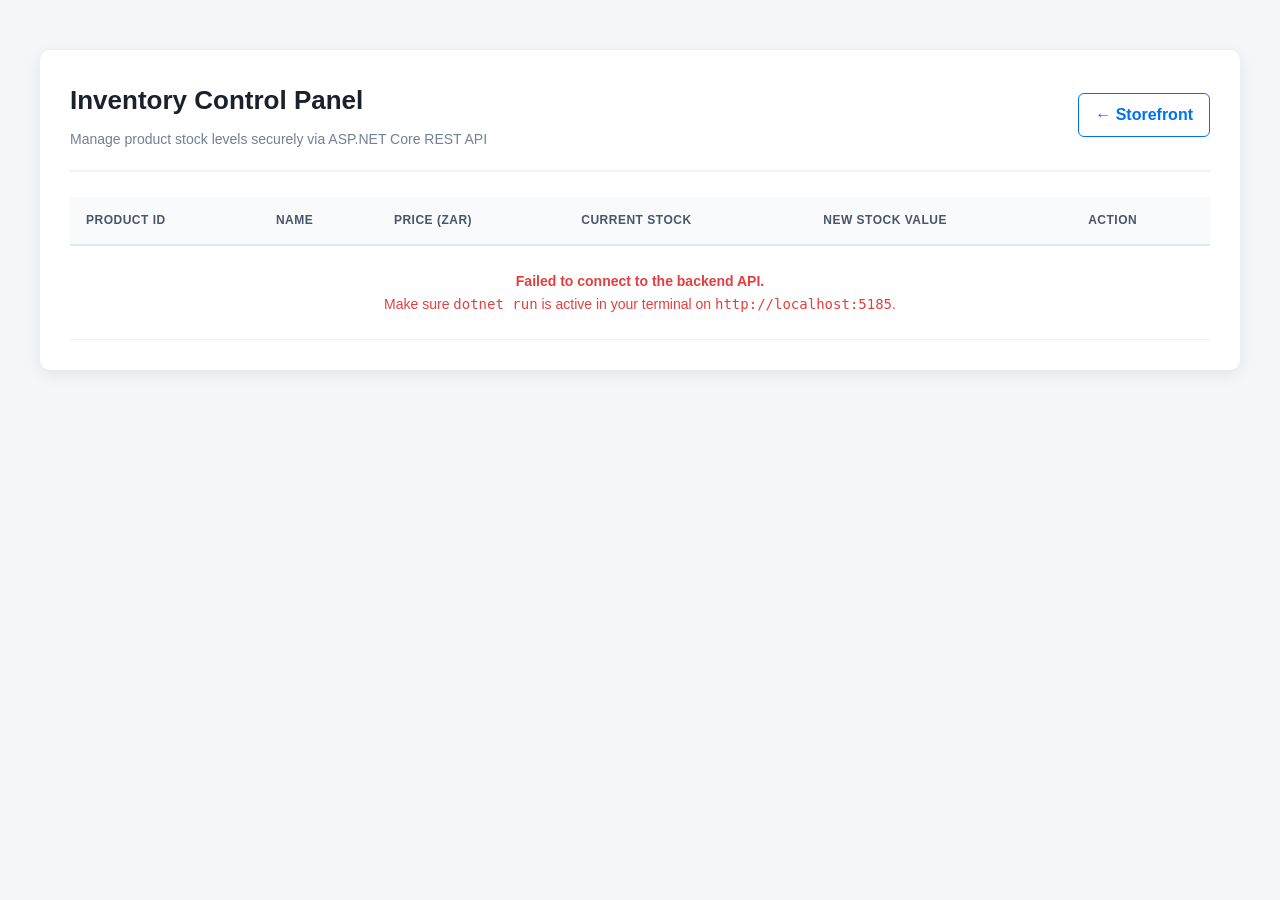
==== admin.html @ 6c1372fd "feat: add admin inventory control dashboard and PATCH stock endpoint" ====
<!DOCTYPE html>
<html lang="en">
<head>
    <meta charset="UTF-8">
    <meta name="viewport" content="width=device-width, initial-scale=1.0">
    <title>Binary Tech Hub — Admin Inventory</title>
    <link rel="stylesheet" href="styles.css">
    <style>
        body {
            background-color: #f4f6f9;
            color: #333;
            font-family: -apple-system, BlinkMacSystemFont, "Segoe UI", Roboto, Helvetica, Arial, sans-serif;
            margin: 0;
            padding: 20px;
        }

        .admin-container {
            max-width: 1200px;
            margin: 30px auto;
            background: #ffffff;
            border-radius: 10px;
            box-shadow: 0 4px 16px rgba(0, 0, 0, 0.08);
            padding: 30px;
        }

        .admin-header {
            display: flex;
            justify-content: space-between;
            align-items: center;
            border-bottom: 2px solid #edf2f7;
            padding-bottom: 20px;
            margin-bottom: 25px;
        }

        .admin-header h1 {
            margin: 0 0 6px 0;
            font-size: 26px;
            color: #1a202c;
        }

        .admin-header p {
            margin: 0;
            color: #718096;
            font-size: 14px;
        }

        .back-link {
            text-decoration: none;
            color: #0070f3;
            font-weight: 600;
            padding: 8px 16px;
            border: 1px solid #0070f3;
            border-radius: 6px;
            transition: all 0.2s ease;
        }

        .back-link:hover {
            background: #0070f3;
            color: #ffffff;
        }

        .admin-table-wrapper {
            overflow-x: auto;
        }

        .admin-table {
            width: 100%;
            border-collapse: collapse;
            text-align: left;
            font-size: 14px;
        }

        .admin-table th {
            background-color: #f8fafc;
            color: #4a5568;
            font-weight: 600;
            padding: 14px 16px;
            border-bottom: 2px solid #e2e8f0;
            text-transform: uppercase;
            font-size: 12px;
            letter-spacing: 0.5px;
        }

        .admin-table td {
            padding: 14px 16px;
            border-bottom: 1px solid #edf2f7;
            vertical-align: middle;
        }

        .admin-table tr:hover {
            background-color: #fcfdfe;
        }

        .product-code {
            font-family: Consolas, monospace;
            background: #edf2f7;
            padding: 3px 6px;
            border-radius: 4px;
            color: #2d3748;
            font-size: 13px;
        }

        .stock-badge {
            display: inline-block;
            padding: 4px 10px;
            border-radius: 20px;
            font-weight: 600;
            font-size: 13px;
            background: #e6fffa;
            color: #234e52;
        }

        .stock-badge.low {
            background: #fff5f5;
            color: #9b2c2c;
        }

        .stock-input {
            width: 85px;
            padding: 8px 10px;
            border: 1px solid #cbd5e0;
            border-radius: 6px;
            font-size: 14px;
            outline: none;
            transition: border-color 0.2s;
        }

        .stock-input:focus {
            border-color: #0070f3;
            box-shadow: 0 0 0 2px rgba(0, 112, 243, 0.15);
        }

        .btn-update {
            background-color: #0070f3;
            color: #ffffff;
            border: none;
            padding: 8px 16px;
            border-radius: 6px;
            font-weight: 600;
            cursor: pointer;
            transition: background-color 0.2s;
        }

        .btn-update:hover {
            background-color: #0056b3;
        }

        .btn-update:disabled {
            background-color: #a0aec0;
            cursor: not-allowed;
        }
    </style>
</head>
<body>
    <div class="admin-container">
        <div class="admin-header">
            <div>
                <h1>Inventory Control Panel</h1>
                <p>Manage product stock levels securely via ASP.NET Core REST API</p>
            </div>
            <a href="index.html" class="back-link">← Storefront</a>
        </div>

        <div class="admin-table-wrapper">
            <table class="admin-table">
                <thead>
                    <tr>
                        <th>Product ID</th>
                        <th>Name</th>
                        <th>Price (ZAR)</th>
                        <th>Current Stock</th>
                        <th>New Stock Value</th>
                        <th>Action</th>
                    </tr>
                </thead>
                <tbody id="admin-product-rows">
                    <tr>
                        <td colspan="6" style="text-align: center; padding: 24px; color: #718096;">
                            Connecting to API server and loading live catalog...
                        </td>
                    </tr>
                </tbody>
            </table>
        </div>
    </div>

    <script src="js/admin.js"></script>
</body>
</html>
---- styles.css ----
* {
  box-sizing: border-box;
  margin: 0;
  padding: 0;
}

body {
  font-family: Arial, sans-serif;
  background-color: #f4f6f9;
  color: #333;
  line-height: 1.6;
}

header {
  background-color: #1a1a24;
  color: #fff;
  padding: 1.2rem 2rem;
}

.header-container {
  display: flex;
  justify-content: space-between;
  align-items: center;
  max-width: 1200px;
  margin: 0 auto;
}

main {
  max-width: 1200px;
  margin: 2rem auto;
  padding: 0 1rem;
}

.filters-section, .catalog-section {
  margin-bottom: 2rem;
}

h2 {
  margin-bottom: 1rem;
}

.button-group {
  display: flex;
  flex-wrap: wrap;
  gap: 0.5rem;
}

.filter-btn {
  background-color: #e5e7eb;
  border: 1px solid #d1d5db;
  padding: 0.5rem 1rem;
  border-radius: 6px;
  cursor: pointer;
  font-weight: 500;
  transition: all 0.2s ease;
}

.filter-btn:hover, .filter-btn.active {
  background-color: #2563eb;
  color: #fff;
  border-color: #2563eb;
}

.product-grid {
  display: grid;
  grid-template-columns: repeat(auto-fill, minmax(260px, 1fr));
  gap: 1.5rem;
}

.product-card {
  background: #fff;
  border: 1px solid #e5e7eb;
  border-radius: 8px;
  overflow: hidden;
  display: flex;
  flex-direction: column;
  box-shadow: 0 2px 4px rgba(0,0,0,0.04);
}

.product-card img {
  width: 100%;
  height: 200px;
  object-fit: cover;
  background-color: #f9fafb;
}

.product-info {
  padding: 1rem;
  display: flex;
  flex-direction: column;
  flex-grow: 1;
}

.product-category {
  font-size: 0.8rem;
  color: #6b7280;
  text-transform: uppercase;
  margin-bottom: 0.3rem;
}

.product-title {
  font-size: 1.1rem;
  font-weight: bold;
  margin-bottom: 0.5rem;
}

.product-specs {
  font-size: 0.85rem;
  color: #4b5563;
  margin-bottom: 1rem;
  flex-grow: 1;
}

.product-footer {
  display: flex;
  justify-content: space-between;
  align-items: center;
  margin-top: auto;
}

.product-price {
  font-size: 1.2rem;
  font-weight: bold;
  color: #111827;
}

.add-btn {
  background-color: #10b981;
  color: #fff;
  border: none;
  padding: 0.5rem 0.8rem;
  border-radius: 5px;
  cursor: pointer;
}

.add-btn:hover {
  background-color: #059669;
}

/* Header Additions */
.cart-trigger {
  background-color: #2563eb;
  color: #fff;
  border: none;
  padding: 0.6rem 1.2rem;
  border-radius: 6px;
  font-size: 1rem;
  font-weight: bold;
  cursor: pointer;
  transition: background 0.2s;
}

.cart-trigger:hover {
  background-color: #1d4ed8;
}

.tagline {
  font-size: 0.8rem;
  color: #94a3b8;
}

/* Cart Overlay */
.cart-overlay {
  position: fixed;
  top: 0;
  left: 0;
  width: 100vw;
  height: 100vh;
  background: rgba(0, 0, 0, 0.5);
  display: none;
  z-index: 99;
}

.cart-overlay.active {
  display: block;
}

/* Cart Drawer */
.cart-drawer {
  position: fixed;
  top: 0;
  right: -420px;
  width: 100%;
  max-width: 400px;
  height: 100vh;
  background-color: #ffffff;
  box-shadow: -4px 0 15px rgba(0, 0, 0, 0.15);
  display: flex;
  flex-direction: column;
  transition: right 0.3s ease;
  z-index: 100;
}

.cart-drawer.open {
  right: 0;
}

.cart-header {
  padding: 1.2rem;
  display: flex;
  justify-content: space-between;
  align-items: center;
  border-bottom: 1px solid #e5e7eb;
}

.close-btn {
  background: none;
  border: none;
  font-size: 1.8rem;
  cursor: pointer;
  color: #6b7280;
}

.cart-items {
  flex-grow: 1;
  overflow-y: auto;
  padding: 1rem;
}

.cart-empty-msg {
  text-align: center;
  color: #6b7280;
  margin-top: 3rem;
  font-size: 1rem;
}

/* Individual Cart Row */
.cart-item {
  display: flex;
  gap: 1rem;
  align-items: center;
  padding: 0.8rem 0;
  border-bottom: 1px solid #f3f4f6;
}

.cart-item img {
  width: 60px;
  height: 60px;
  object-fit: cover;
  border-radius: 6px;
  border: 1px solid #e5e7eb;
}

.cart-item-details {
  flex-grow: 1;
}

.cart-item-title {
  font-size: 0.9rem;
  font-weight: 600;
}

.cart-item-price {
  font-size: 0.85rem;
  color: #2563eb;
  font-weight: bold;
}

.cart-qty-controls {
  display: flex;
  align-items: center;
  gap: 0.4rem;
  margin-top: 0.3rem;
}

.qty-btn {
  background: #e5e7eb;
  border: none;
  width: 24px;
  height: 24px;
  border-radius: 4px;
  cursor: pointer;
  font-weight: bold;
}

.qty-count {
  font-size: 0.9rem;
  width: 20px;
  text-align: center;
}

.remove-item-btn {
  background: none;
  border: none;
  color: #ef4444;
  font-size: 0.8rem;
  cursor: pointer;
  margin-left: 0.5rem;
}

/* Cart Footer */
.cart-footer {
  padding: 1.2rem;
  border-top: 1px solid #e5e7eb;
  background-color: #fafafa;
}

.summary-line {
  display: flex;
  justify-content: space-between;
  font-size: 0.9rem;
  color: #4b5563;
  margin-bottom: 0.4rem;
}

.total-line {
  font-size: 1.15rem;
  font-weight: bold;
  color: #111827;
  border-top: 1px dashed #d1d5db;
  padding-top: 0.6rem;
  margin-top: 0.6rem;
  margin-bottom: 1rem;
}

.checkout-btn {
  width: 100%;
  background-color: #10b981;
  color: white;
  border: none;
  padding: 0.8rem;
  border-radius: 6px;
  font-size: 1rem;
  font-weight: bold;
  cursor: pointer;
  transition: background 0.2s;
}

.checkout-btn:disabled {
  background-color: #9ca3af;
  cursor: not-allowed;
}

.checkout-btn:hover:not(:disabled) {
  background-color: #059669;
}

/* Checkout Modal Overlay */
.modal-overlay {
  position: fixed;
  top: 0;
  left: 0;
  width: 100vw;
  height: 100vh;
  background: rgba(15, 23, 42, 0.75);
  backdrop-filter: blur(5px);
  display: none;
  justify-content: center;
  align-items: center;
  z-index: 9999 !important;
  padding: 1rem;
}

.modal-overlay.active {
  display: flex !important;
}

.checkout-modal {
  background: #ffffff;
  width: 100%;
  max-width: 500px;
  border-radius: 12px;
  overflow: hidden;
  box-shadow: 0 25px 50px -12px rgba(0, 0, 0, 0.35);
  display: flex;
  flex-direction: column;
  z-index: 10000 !important;
}

.modal-header {
  padding: 1rem 1.5rem;
  background-color: #1a1a24;
  color: #ffffff;
  display: flex;
  justify-content: space-between;
  align-items: center;
}

.modal-header h2 {
  font-size: 1.2rem;
  margin: 0;
  color: #fff;
}

.modal-header .close-btn {
  background: transparent;
  border: none;
  font-size: 1.8rem;
  color: #ffffff;
  cursor: pointer;
  line-height: 1;
}

#checkout-view {
  padding: 1.5rem;
  max-height: 80vh;
  overflow-y: auto;
}

.form-section {
  margin-bottom: 1.25rem;
}

.form-section h3 {
  font-size: 0.85rem;
  text-transform: uppercase;
  color: #64748b;
  margin-bottom: 0.6rem;
  letter-spacing: 0.05em;
}

.form-row {
  display: flex;
  gap: 0.75rem;
}

.checkout-modal input[type="text"], 
.checkout-modal input[type="email"], 
.checkout-modal .form-select {
  width: 100%;
  padding: 0.75rem;
  border: 1px solid #cbd5e1;
  border-radius: 6px;
  margin-bottom: 0.75rem;
  font-size: 0.95rem;
  outline: none;
  box-sizing: border-box;
}

.payment-tabs {
  display: flex;
  gap: 0.5rem;
  margin-bottom: 1rem;
}

.tab-btn {
  flex: 1;
  padding: 0.6rem;
  border: 1px solid #cbd5e1;
  background: #f8fafc;
  border-radius: 6px;
  cursor: pointer;
  font-weight: 500;
}

.tab-btn.active {
  background: #2563eb;
  color: #fff;
  border-color: #2563eb;
}

.card-input-wrapper {
  position: relative;
}

.card-brand {
  position: absolute;
  right: 12px;
  top: 10px;
  font-size: 0.75rem;
  font-weight: bold;
  background: #e2e8f0;
  padding: 2px 6px;
  border-radius: 4px;
  color: #475569;
}

.checkout-summary-box {
  background: #f1f5f9;
  padding: 1rem;
  border-radius: 8px;
  margin-bottom: 1.25rem;
}

.checkout-summary-box .summary-line {
  display: flex;
  justify-content: space-between;
  font-size: 1rem;
}

.pay-btn {
  width: 100%;
  background: #10b981;
  color: white;
  border: none;
  padding: 0.85rem;
  border-radius: 6px;
  font-size: 1.05rem;
  font-weight: bold;
  cursor: pointer;
}

.pay-btn:hover {
  background: #059669;
}

/* Spinner & Success Views */
.status-view {
  padding: 2.5rem 1.5rem;
  text-align: center;
}

.spinner {
  width: 44px;
  height: 44px;
  border: 4px solid #e2e8f0;
  border-top-color: #2563eb;
  border-radius: 50%;
  animation: spin 1s linear infinite;
  margin: 0 auto 1.25rem;
}

@keyframes spin {
  to { transform: rotate(360deg); }
}

.success-icon {
  width: 56px;
  height: 56px;
  background: #dcfce7;
  color: #16a34a;
  border-radius: 50%;
  font-size: 1.8rem;
  display: flex;
  align-items: center;
  justify-content: center;
  margin: 0 auto 1rem;
}

.receipt-details {
  text-align: left;
  background: #f8fafc;
  padding: 1rem;
  border-radius: 8px;
  margin-top: 1rem;
  line-height: 1.8;
  border: 1px solid #e2e8f0;
  font-size: 0.95rem;
}

.badge-success {
  background: #dcfce7;
  color: #15803d;
  padding: 2px 8px;
  border-radius: 4px;
  font-size: 0.85rem;
  font-weight: bold;
}
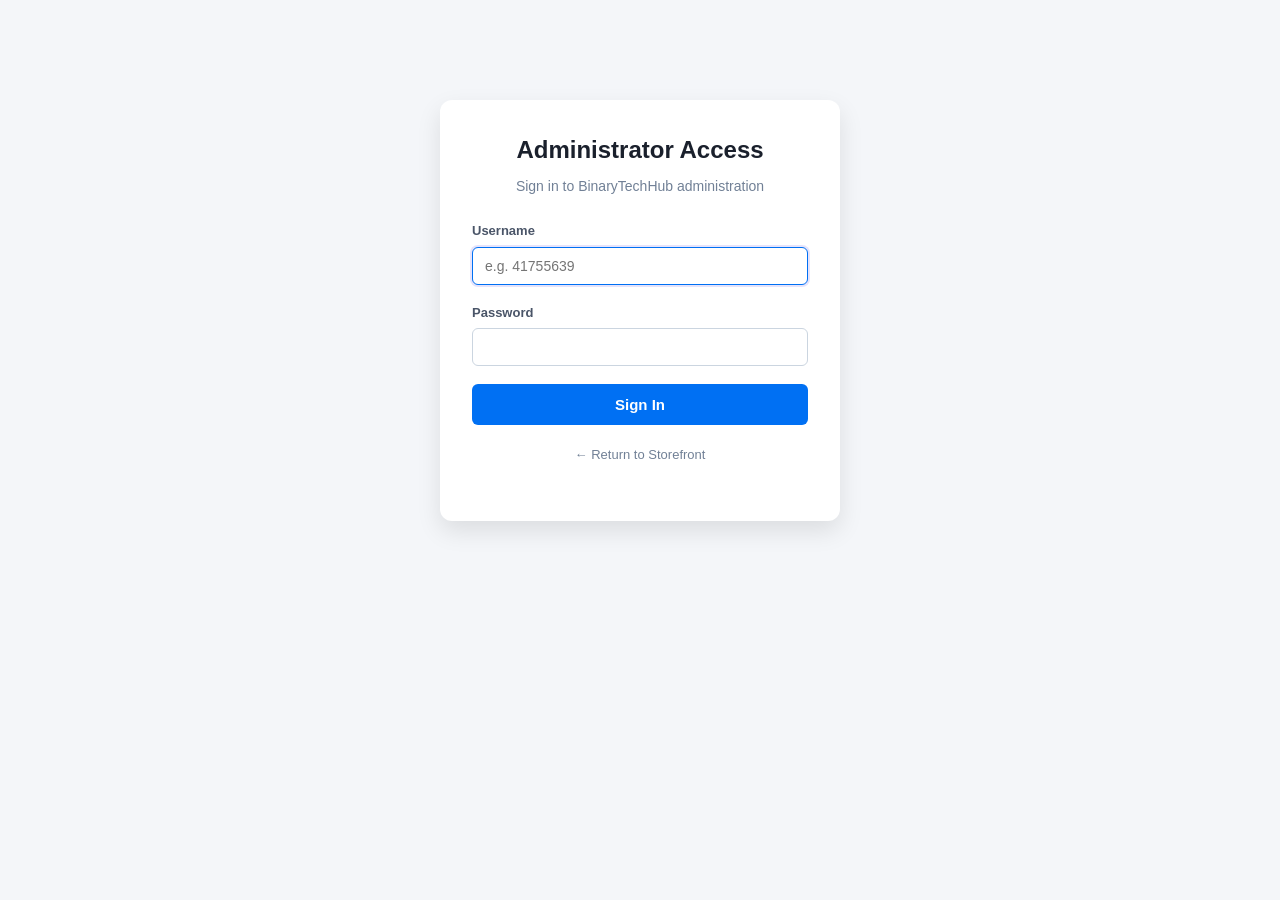
==== commit 766daff8: "Sync all UI customisations, admin dashboard, styles and API updates" ====
--- a/admin.html
+++ b/admin.html
@@ -3,7 +3,7 @@
 <head>
     <meta charset="UTF-8">
     <meta name="viewport" content="width=device-width, initial-scale=1.0">
-    <title>Binary Tech Hub — Admin Inventory</title>
+    <title>Binary Tech Hub — Admin Portal</title>
     <link rel="stylesheet" href="styles.css">
     <style>
         body {
@@ -21,6 +21,7 @@
             border-radius: 10px;
             box-shadow: 0 4px 16px rgba(0, 0, 0, 0.08);
             padding: 30px;
+            display: none; /* Hidden until authenticated */
         }
 
         .admin-header {
@@ -44,18 +45,37 @@
             font-size: 14px;
         }
 
-        .back-link {
+        .header-actions {
+            display: flex;
+            gap: 10px;
+            align-items: center;
+        }
+
+        .btn-link {
             text-decoration: none;
             color: #0070f3;
             font-weight: 600;
             padding: 8px 16px;
             border: 1px solid #0070f3;
             border-radius: 6px;
+            font-size: 13px;
+            cursor: pointer;
+            background: transparent;
             transition: all 0.2s ease;
         }
 
-        .back-link:hover {
+        .btn-link:hover {
             background: #0070f3;
+            color: #ffffff;
+        }
+
+        .btn-logout {
+            border-color: #e53e3e;
+            color: #e53e3e;
+        }
+
+        .btn-logout:hover {
+            background: #e53e3e;
             color: #ffffff;
         }
 
@@ -149,16 +169,136 @@
             background-color: #a0aec0;
             cursor: not-allowed;
         }
+
+        /* Login Card */
+        .login-card {
+            max-width: 400px;
+            margin: 80px auto;
+            background: #ffffff;
+            border-radius: 12px;
+            box-shadow: 0 10px 25px rgba(0, 0, 0, 0.1);
+            padding: 32px;
+            text-align: center;
+        }
+
+        .login-card h2 {
+            margin-top: 0;
+            margin-bottom: 8px;
+            color: #1a202c;
+        }
+
+        .login-card p {
+            font-size: 14px;
+            color: #718096;
+            margin-bottom: 24px;
+        }
+
+        .form-group {
+            margin-bottom: 18px;
+            text-align: left;
+        }
+
+        .form-group label {
+            display: block;
+            font-size: 13px;
+            font-weight: 600;
+            color: #4a5568;
+            margin-bottom: 6px;
+        }
+
+        .form-input {
+            width: 100%;
+            padding: 10px 12px;
+            border: 1px solid #cbd5e0;
+            border-radius: 6px;
+            font-size: 14px;
+            box-sizing: border-box;
+            outline: none;
+        }
+
+        .form-input:focus {
+            border-color: #0070f3;
+        }
+
+        .btn-login {
+            width: 100%;
+            background-color: #0070f3;
+            color: #ffffff;
+            border: none;
+            padding: 12px;
+            border-radius: 6px;
+            font-weight: 600;
+            font-size: 15px;
+            cursor: pointer;
+            transition: background 0.2s ease;
+        }
+
+        .btn-login:hover {
+            background-color: #0056b3;
+        }
+
+        .login-error {
+            display: none;
+            margin-top: 15px;
+            padding: 10px;
+            background: #fff5f5;
+            color: #c53030;
+            border: 1px solid #feb2b2;
+            border-radius: 6px;
+            font-size: 13px;
+        }
     </style>
 </head>
 <body>
-    <div class="admin-container">
+
+    <!-- 1. Admin Login Screen -->
+    <div id="login-container" class="login-card">
+        <h2>Administrator Access</h2>
+        <p>Sign in to BinaryTechHub administration</p>
+
+        <form id="admin-login-form" onsubmit="handleLogin(event)" autocomplete="off">
+    <div class="form-group">
+        <label for="admin-user">Username</label>
+        <input 
+            type="text" 
+            id="admin-user" 
+            class="form-input" 
+            placeholder="e.g. 41755639" 
+            autocomplete="off" 
+            required 
+            autofocus
+        >
+    </div>
+    <div class="form-group">
+        <label for="admin-key">Password</label>
+        <input 
+            type="password" 
+            id="admin-key" 
+            class="form-input" 
+            autocomplete="new-password" 
+            required
+        >
+    </div>
+    <button type="submit" class="btn-login">Sign In</button>
+    <div id="login-error-msg" class="login-error"></div>
+</form>
+        <p style="margin-top: 20px; font-size: 13px;">
+            <a href="index.html" style="color: #718096; text-decoration: none;">← Return to Storefront</a>
+        </p>
+    </div>
+
+    <!-- 2. Protected Inventory Management Dashboard -->
+    <div id="admin-dashboard" class="admin-container">
         <div class="admin-header">
             <div>
                 <h1>Inventory Control Panel</h1>
                 <p>Manage product stock levels securely via ASP.NET Core REST API</p>
+                <span id="admin-current-user" style="display: inline-block; margin-top: 6px; font-size: 13px; font-weight: 600; color: #0070f3; background: #ebf8ff; padding: 2px 8px; border-radius: 4px;"></span>
             </div>
-            <a href="index.html" class="back-link">← Storefront</a>
+            <div class="header-actions">
+                <a href="index.html" class="btn-link">Storefront</a>
+                <button onclick="logoutAdmin()" class="btn-link btn-logout">Sign Out</button>
+            </div>
         </div>
 
         <div class="admin-table-wrapper">
--- a/styles.css
+++ b/styles.css
@@ -1,3 +1,30 @@
+/* ========================================================
+   BINARY TECH HUB - MODERN & VIBRANT STOREFRONT THEME
+   ======================================================== */
+
+:root {
+  --primary: #4f46e5;
+  --primary-hover: #4338ca;
+  --primary-light: #eef2ff;
+  --secondary: #06b6d4;
+  --accent: #f43f5e;
+  --dark: #0f172a;
+  --dark-surface: #1e293b;
+  --muted: #64748b;
+  --light-bg: #f8fafc;
+  --border: #e2e8f0;
+  --white: #ffffff;
+  
+  --radius-sm: 8px;
+  --radius-md: 12px;
+  --radius-lg: 20px;
+  --radius-full: 9999px;
+
+  --shadow-subtle: 0 4px 12px rgba(0, 0, 0, 0.04);
+  --shadow-hover: 0 20px 30px -10px rgba(79, 70, 229, 0.15);
+  --shadow-modal: 0 25px 50px -12px rgba(15, 23, 42, 0.25);
+}
+
 * {
   box-sizing: border-box;
   margin: 0;
@@ -5,110 +32,426 @@
 }
 
 body {
-  font-family: Arial, sans-serif;
-  background-color: #f4f6f9;
-  color: #333;
+  font-family: 'Inter', -apple-system, BlinkMacSystemFont, sans-serif;
+  background-color: var(--light-bg);
+  color: var(--dark);
+  line-height: 1.5;
+  -webkit-font-smoothing: antialiased;
+}
+
+/* ========================================================
+   1. NAVBAR & SEARCH
+   ======================================================== */
+.navbar {
+  position: sticky;
+  top: 0;
+  z-index: 100;
+  background: rgba(255, 255, 255, 0.85);
+  backdrop-filter: blur(12px);
+  -webkit-backdrop-filter: blur(12px);
+  border-bottom: 1px solid rgba(226, 232, 240, 0.8);
+  transition: all 0.2s ease;
+}
+
+.nav-container {
+  max-width: 1240px;
+  margin: 0 auto;
+  padding: 14px 24px;
+  display: flex;
+  justify-content: space-between;
+  align-items: center;
+  gap: 16px;
+}
+
+.logo {
+  text-decoration: none;
+  display: flex;
+  align-items: center;
+  gap: 10px;
+  flex-shrink: 0;
+}
+
+.logo-icon {
+  font-size: 22px;
+  background: linear-gradient(135deg, var(--primary), var(--secondary));
+  -webkit-background-clip: text;
+  -webkit-text-fill-color: transparent;
+}
+
+.logo-text {
+  font-family: 'Outfit', sans-serif;
+  font-weight: 800;
+  font-size: 22px;
+  color: var(--dark);
+  letter-spacing: -0.5px;
+}
+
+.logo-accent {
+  background: linear-gradient(135deg, var(--primary), var(--secondary));
+  -webkit-background-clip: text;
+  -webkit-text-fill-color: transparent;
+}
+
+.nav-actions {
+  display: flex;
+  align-items: center;
+  gap: 14px;
+}
+
+/* Nav Search Bar */
+.nav-search-wrapper {
+  position: relative;
+  display: flex;
+  align-items: center;
+}
+
+.nav-search-icon {
+  position: absolute;
+  left: 12px;
+  color: var(--muted);
+  pointer-events: none;
+  transition: color 0.2s ease;
+}
+
+.nav-search-input {
+  width: 250px;
+  padding: 9px 16px 9px 36px;
+  border-radius: var(--radius-full);
+  border: 1.5px solid var(--border);
+  background: var(--light-bg);
+  font-size: 13.5px;
+  color: var(--dark);
+  outline: none;
+  font-family: inherit;
+  transition: all 0.25s cubic-bezier(0.16, 1, 0.3, 1);
+}
+
+.nav-search-input:focus {
+  width: 320px;
+  background: var(--white);
+  border-color: var(--primary);
+  box-shadow: 0 0 0 3px rgba(79, 70, 229, 0.15);
+}
+
+.nav-search-input:focus + .nav-search-icon,
+.nav-search-wrapper:focus-within .nav-search-icon {
+  color: var(--primary);
+}
+
+.cart-btn {
+  display: flex;
+  align-items: center;
+  gap: 10px;
+  background: var(--dark);
+  color: var(--white);
+  border: none;
+  padding: 9px 18px;
+  border-radius: var(--radius-full);
+  font-weight: 600;
+  font-size: 14px;
+  cursor: pointer;
+  flex-shrink: 0;
+  transition: transform 0.2s, background 0.2s, box-shadow 0.2s;
+}
+
+.cart-btn:hover {
+  background: var(--primary);
+  transform: translateY(-1px);
+  box-shadow: 0 8px 16px rgba(79, 70, 229, 0.25);
+}
+
+.cart-count-badge {
+  background: var(--secondary);
+  color: var(--dark);
+  font-size: 12px;
+  font-weight: 800;
+  padding: 2px 8px;
+  border-radius: var(--radius-full);
+  min-width: 20px;
+  text-align: center;
+}
+
+@media (max-width: 768px) {
+  .nav-search-input {
+    width: 170px;
+  }
+  .nav-search-input:focus {
+    width: 200px;
+  }
+  .cart-label {
+    display: none;
+  }
+}
+
+@media (max-width: 520px) {
+  .nav-search-input {
+    width: 130px;
+    font-size: 12px;
+  }
+  .nav-search-input:focus {
+    width: 160px;
+  }
+}
+
+/* ========================================================
+   2. DYNAMIC HERO SECTION
+   ======================================================== */
+.hero-section {
+  position: relative;
+  overflow: hidden;
+  background: radial-gradient(circle at 10% 20%, rgba(79, 70, 229, 0.05) 0%, rgba(6, 182, 212, 0.03) 90%), #ffffff;
+  padding: 80px 24px 70px;
+  text-align: center;
+  border-bottom: 1px solid var(--border);
+}
+
+.hero-glow {
+  position: absolute;
+  width: 450px;
+  height: 450px;
+  border-radius: 50%;
+  filter: blur(90px);
+  opacity: 0.22;
+  pointer-events: none;
+  z-index: 0;
+}
+
+.hero-glow-1 {
+  top: -100px;
+  left: -80px;
+  background: linear-gradient(135deg, #4f46e5, #06b6d4);
+}
+
+.hero-glow-2 {
+  bottom: -150px;
+  right: -80px;
+  background: linear-gradient(135deg, #f43f5e, #8b5cf6);
+}
+
+.hero-content {
+  position: relative;
+  z-index: 1;
+  max-width: 820px;
+  margin: 0 auto;
+}
+
+.hero-badge {
+  display: inline-block;
+  background: #f1f5f9;
+  border: 1px solid #cbd5e1;
+  padding: 6px 16px;
+  border-radius: var(--radius-full);
+  font-size: 12px;
+  font-weight: 700;
+  color: #334155;
+  letter-spacing: 0.5px;
+  text-transform: uppercase;
+  margin-bottom: 20px;
+}
+
+.hero-title {
+  font-family: 'Outfit', sans-serif;
+  font-size: 52px;
+  font-weight: 800;
+  line-height: 1.15;
+  letter-spacing: -1.5px;
+  margin-bottom: 20px;
+  color: var(--dark);
+}
+
+.gradient-text {
+  background: linear-gradient(135deg, var(--primary) 0%, var(--secondary) 100%);
+  -webkit-background-clip: text;
+  -webkit-text-fill-color: transparent;
+}
+
+.hero-subtitle {
+  font-size: 17px;
+  color: var(--muted);
+  max-width: 660px;
+  margin: 0 auto 34px;
   line-height: 1.6;
 }
 
-header {
-  background-color: #1a1a24;
-  color: #fff;
-  padding: 1.2rem 2rem;
-}
-
-.header-container {
-  display: flex;
-  justify-content: space-between;
-  align-items: center;
-  max-width: 1200px;
+.hero-stats {
+  display: inline-flex;
+  align-items: center;
+  background: rgba(255, 255, 255, 0.9);
+  backdrop-filter: blur(10px);
+  padding: 12px 28px;
+  border-radius: var(--radius-full);
+  border: 1px solid var(--border);
+  box-shadow: var(--shadow-subtle);
+  gap: 20px;
+}
+
+.stat-pill {
+  display: flex;
+  flex-direction: column;
+}
+
+.stat-num {
+  font-family: 'Outfit', sans-serif;
+  font-weight: 800;
+  font-size: 18px;
+  color: var(--dark);
+}
+
+.stat-label {
+  font-size: 11px;
+  color: var(--muted);
+  text-transform: uppercase;
+  font-weight: 600;
+}
+
+.stat-divider {
+  width: 1px;
+  height: 24px;
+  background: var(--border);
+}
+
+/* ========================================================
+   3. CATALOG & FILTER PILLS
+   ======================================================== */
+.store-main {
+  max-width: 1240px;
   margin: 0 auto;
-}
-
-main {
-  max-width: 1200px;
-  margin: 2rem auto;
-  padding: 0 1rem;
-}
-
-.filters-section, .catalog-section {
-  margin-bottom: 2rem;
-}
-
-h2 {
-  margin-bottom: 1rem;
-}
-
-.button-group {
+  padding: 60px 24px;
+}
+
+.catalog-header {
+  text-align: center;
+  margin-bottom: 40px;
+}
+
+.section-tag {
+  font-size: 12px;
+  font-weight: 700;
+  text-transform: uppercase;
+  color: var(--primary);
+  letter-spacing: 1px;
+  margin-bottom: 6px;
+}
+
+.section-title {
+  font-family: 'Outfit', sans-serif;
+  font-size: 34px;
+  font-weight: 800;
+  color: var(--dark);
+  letter-spacing: -0.5px;
+}
+
+.section-subtitle {
+  font-size: 15px;
+  color: var(--muted);
+  margin-top: 4px;
+}
+
+.category-pills {
   display: flex;
   flex-wrap: wrap;
-  gap: 0.5rem;
+  justify-content: center;
+  gap: 10px;
+  margin-top: 28px;
 }
 
 .filter-btn {
-  background-color: #e5e7eb;
-  border: 1px solid #d1d5db;
-  padding: 0.5rem 1rem;
-  border-radius: 6px;
-  cursor: pointer;
-  font-weight: 500;
-  transition: all 0.2s ease;
-}
-
-.filter-btn:hover, .filter-btn.active {
-  background-color: #2563eb;
-  color: #fff;
-  border-color: #2563eb;
-}
-
+  background: var(--white);
+  border: 1px solid var(--border);
+  color: #475569;
+  padding: 8px 18px;
+  border-radius: var(--radius-full);
+  font-size: 13.5px;
+  font-weight: 600;
+  cursor: pointer;
+  transition: all 0.2s cubic-bezier(0.16, 1, 0.3, 1);
+  box-shadow: 0 1px 3px rgba(0, 0, 0, 0.02);
+}
+
+.filter-btn:hover {
+  border-color: #cbd5e1;
+  color: var(--dark);
+  transform: translateY(-1px);
+}
+
+.filter-btn.active {
+  background: var(--primary);
+  color: var(--white);
+  border-color: var(--primary);
+  box-shadow: 0 4px 12px rgba(79, 70, 229, 0.3);
+}
+
+/* ========================================================
+   4. PRODUCT GRID & MODERN CARDS
+   ======================================================== */
 .product-grid {
   display: grid;
-  grid-template-columns: repeat(auto-fill, minmax(260px, 1fr));
-  gap: 1.5rem;
+  grid-template-columns: repeat(auto-fill, minmax(270px, 1fr));
+  gap: 26px;
+  margin-top: 20px;
 }
 
 .product-card {
-  background: #fff;
-  border: 1px solid #e5e7eb;
-  border-radius: 8px;
+  background: var(--white);
+  border-radius: var(--radius-lg);
+  border: 1px solid var(--border);
   overflow: hidden;
   display: flex;
   flex-direction: column;
-  box-shadow: 0 2px 4px rgba(0,0,0,0.04);
+  transition: transform 0.25s cubic-bezier(0.16, 1, 0.3, 1), box-shadow 0.25s ease, border-color 0.25s;
+  will-change: transform;
+}
+
+.product-card:hover {
+  transform: translateY(-8px);
+  border-color: #cbd5e1;
+  box-shadow: var(--shadow-hover);
 }
 
 .product-card img {
   width: 100%;
-  height: 200px;
+  height: 220px;
   object-fit: cover;
-  background-color: #f9fafb;
+  background: #f1f5f9;
+  border-bottom: 1px solid #f1f5f9;
+  transition: transform 0.35s ease;
+}
+
+.product-card:hover img {
+  transform: scale(1.04);
 }
 
 .product-info {
-  padding: 1rem;
+  padding: 20px;
   display: flex;
   flex-direction: column;
-  flex-grow: 1;
+  flex: 1;
 }
 
 .product-category {
-  font-size: 0.8rem;
-  color: #6b7280;
+  font-size: 11px;
+  font-weight: 700;
   text-transform: uppercase;
-  margin-bottom: 0.3rem;
+  color: var(--primary);
+  letter-spacing: 0.5px;
+  margin-bottom: 6px;
 }
 
 .product-title {
-  font-size: 1.1rem;
-  font-weight: bold;
-  margin-bottom: 0.5rem;
+  font-family: 'Outfit', sans-serif;
+  font-size: 18px;
+  font-weight: 700;
+  color: var(--dark);
+  line-height: 1.3;
+  margin-bottom: 6px;
 }
 
 .product-specs {
-  font-size: 0.85rem;
-  color: #4b5563;
-  margin-bottom: 1rem;
-  flex-grow: 1;
+  font-size: 13px;
+  color: var(--muted);
+  line-height: 1.45;
+  margin-bottom: 18px;
+  flex: 1;
 }
 
 .product-footer {
@@ -116,166 +459,159 @@
   justify-content: space-between;
   align-items: center;
   margin-top: auto;
+  padding-top: 14px;
+  border-top: 1px dashed var(--border);
 }
 
 .product-price {
-  font-size: 1.2rem;
-  font-weight: bold;
-  color: #111827;
+  font-family: 'Outfit', sans-serif;
+  font-size: 19px;
+  font-weight: 800;
+  color: var(--dark);
 }
 
 .add-btn {
-  background-color: #10b981;
-  color: #fff;
-  border: none;
-  padding: 0.5rem 0.8rem;
-  border-radius: 5px;
-  cursor: pointer;
+  background: var(--light-bg);
+  color: var(--dark);
+  border: 1px solid #cbd5e1;
+  padding: 8px 16px;
+  border-radius: var(--radius-sm);
+  font-weight: 600;
+  font-size: 13px;
+  cursor: pointer;
+  transition: all 0.2s ease;
 }
 
 .add-btn:hover {
-  background-color: #059669;
-}
-
-/* Header Additions */
-.cart-trigger {
-  background-color: #2563eb;
-  color: #fff;
-  border: none;
-  padding: 0.6rem 1.2rem;
-  border-radius: 6px;
-  font-size: 1rem;
-  font-weight: bold;
-  cursor: pointer;
-  transition: background 0.2s;
-}
-
-.cart-trigger:hover {
-  background-color: #1d4ed8;
-}
-
-.tagline {
-  font-size: 0.8rem;
-  color: #94a3b8;
-}
-
-/* Cart Overlay */
-.cart-overlay {
+  background: var(--primary);
+  color: var(--white);
+  border-color: var(--primary);
+  box-shadow: 0 4px 10px rgba(79, 70, 229, 0.25);
+}
+
+/* ========================================================
+   5. CART SLIDE-OUT DRAWER
+   ======================================================== */
+.drawer-overlay {
   position: fixed;
-  top: 0;
-  left: 0;
-  width: 100vw;
-  height: 100vh;
-  background: rgba(0, 0, 0, 0.5);
-  display: none;
-  z-index: 99;
-}
-
-.cart-overlay.active {
-  display: block;
-}
-
-/* Cart Drawer */
+  inset: 0;
+  background: rgba(15, 23, 42, 0.5);
+  backdrop-filter: blur(4px);
+  z-index: 1000;
+  opacity: 0;
+  pointer-events: none;
+  transition: opacity 0.25s ease;
+}
+
+.drawer-overlay.active {
+  opacity: 1;
+  pointer-events: auto;
+}
+
 .cart-drawer {
   position: fixed;
   top: 0;
   right: -420px;
-  width: 100%;
-  max-width: 400px;
-  height: 100vh;
-  background-color: #ffffff;
-  box-shadow: -4px 0 15px rgba(0, 0, 0, 0.15);
+  width: 400px;
+  max-width: 90vw;
+  height: 100%;
+  background: var(--white);
+  box-shadow: -8px 0 25px rgba(0, 0, 0, 0.12);
+  z-index: 1001;
   display: flex;
   flex-direction: column;
-  transition: right 0.3s ease;
-  z-index: 100;
+  transition: right 0.3s cubic-bezier(0.16, 1, 0.3, 1);
 }
 
 .cart-drawer.open {
   right: 0;
 }
 
-.cart-header {
-  padding: 1.2rem;
+.drawer-header {
+  padding: 20px;
+  border-bottom: 1px solid var(--border);
   display: flex;
   justify-content: space-between;
   align-items: center;
-  border-bottom: 1px solid #e5e7eb;
-}
-
-.close-btn {
+}
+
+.drawer-header h3 {
+  font-family: 'Outfit', sans-serif;
+  font-size: 18px;
+  font-weight: 700;
+}
+
+.close-drawer-btn {
   background: none;
   border: none;
-  font-size: 1.8rem;
-  cursor: pointer;
-  color: #6b7280;
-}
-
-.cart-items {
-  flex-grow: 1;
+  font-size: 24px;
+  color: var(--muted);
+  cursor: pointer;
+}
+
+.cart-items-list {
+  padding: 20px;
   overflow-y: auto;
-  padding: 1rem;
-}
-
-.cart-empty-msg {
-  text-align: center;
-  color: #6b7280;
-  margin-top: 3rem;
-  font-size: 1rem;
-}
-
-/* Individual Cart Row */
+  flex: 1;
+}
+
 .cart-item {
   display: flex;
-  gap: 1rem;
-  align-items: center;
-  padding: 0.8rem 0;
-  border-bottom: 1px solid #f3f4f6;
+  gap: 14px;
+  margin-bottom: 16px;
+  padding-bottom: 16px;
+  border-bottom: 1px solid #f1f5f9;
 }
 
 .cart-item img {
-  width: 60px;
-  height: 60px;
+  width: 65px;
+  height: 65px;
+  border-radius: var(--radius-sm);
   object-fit: cover;
-  border-radius: 6px;
-  border: 1px solid #e5e7eb;
+  background: #f8fafc;
 }
 
 .cart-item-details {
-  flex-grow: 1;
+  flex: 1;
 }
 
 .cart-item-title {
-  font-size: 0.9rem;
+  font-size: 13.5px;
   font-weight: 600;
+  color: var(--dark);
+  margin-bottom: 4px;
 }
 
 .cart-item-price {
-  font-size: 0.85rem;
-  color: #2563eb;
-  font-weight: bold;
+  font-size: 13.5px;
+  font-weight: 700;
+  color: var(--primary);
 }
 
 .cart-qty-controls {
   display: flex;
   align-items: center;
-  gap: 0.4rem;
-  margin-top: 0.3rem;
+  gap: 8px;
+  margin-top: 8px;
 }
 
 .qty-btn {
-  background: #e5e7eb;
-  border: none;
   width: 24px;
   height: 24px;
   border-radius: 4px;
-  cursor: pointer;
-  font-weight: bold;
+  border: 1px solid var(--border);
+  background: var(--white);
+  font-weight: 700;
+  cursor: pointer;
+  display: flex;
+  align-items: center;
+  justify-content: center;
 }
 
 .qty-count {
-  font-size: 0.9rem;
-  width: 20px;
+  font-size: 13px;
+  font-weight: 700;
+  min-width: 18px;
   text-align: center;
 }
 
@@ -283,266 +619,440 @@
   background: none;
   border: none;
   color: #ef4444;
-  font-size: 0.8rem;
-  cursor: pointer;
-  margin-left: 0.5rem;
-}
-
-/* Cart Footer */
-.cart-footer {
-  padding: 1.2rem;
-  border-top: 1px solid #e5e7eb;
-  background-color: #fafafa;
+  font-size: 12px;
+  font-weight: 600;
+  margin-left: 8px;
+  cursor: pointer;
+}
+
+.drawer-footer {
+  padding: 20px;
+  background: #f8fafc;
+  border-top: 1px solid var(--border);
 }
 
 .summary-line {
   display: flex;
   justify-content: space-between;
-  font-size: 0.9rem;
-  color: #4b5563;
-  margin-bottom: 0.4rem;
+  font-size: 13.5px;
+  color: var(--muted);
+  margin-bottom: 6px;
 }
 
 .total-line {
-  font-size: 1.15rem;
-  font-weight: bold;
-  color: #111827;
-  border-top: 1px dashed #d1d5db;
-  padding-top: 0.6rem;
-  margin-top: 0.6rem;
-  margin-bottom: 1rem;
-}
-
-.checkout-btn {
+  font-size: 16px;
+  font-weight: 800;
+  color: var(--dark);
+  margin-top: 10px;
+  padding-top: 10px;
+  border-top: 1px dashed var(--border);
+}
+
+.checkout-submit-btn {
   width: 100%;
-  background-color: #10b981;
-  color: white;
+  margin-top: 16px;
+  background: linear-gradient(135deg, var(--primary), var(--secondary));
+  color: var(--white);
   border: none;
-  padding: 0.8rem;
-  border-radius: 6px;
-  font-size: 1rem;
-  font-weight: bold;
-  cursor: pointer;
-  transition: background 0.2s;
-}
-
-.checkout-btn:disabled {
-  background-color: #9ca3af;
-  cursor: not-allowed;
-}
-
-.checkout-btn:hover:not(:disabled) {
-  background-color: #059669;
-}
-
-/* Checkout Modal Overlay */
+  padding: 14px;
+  border-radius: var(--radius-md);
+  font-weight: 700;
+  font-size: 15px;
+  cursor: pointer;
+  transition: transform 0.2s, box-shadow 0.2s;
+}
+
+.checkout-submit-btn:hover {
+  transform: translateY(-1px);
+  box-shadow: 0 8px 16px rgba(79, 70, 229, 0.25);
+}
+
+/* ========================================================
+   6. CUSTOMIZER MODAL
+   ======================================================== */
 .modal-overlay {
   position: fixed;
-  top: 0;
-  left: 0;
-  width: 100vw;
-  height: 100vh;
-  background: rgba(15, 23, 42, 0.75);
+  inset: 0;
+  background: rgba(15, 23, 42, 0.65);
   backdrop-filter: blur(5px);
-  display: none;
+  display: flex;
+  align-items: center;
   justify-content: center;
-  align-items: center;
-  z-index: 9999 !important;
-  padding: 1rem;
+  z-index: 1000;
+  opacity: 0;
+  pointer-events: none;
+  transition: opacity 0.25s ease;
 }
 
 .modal-overlay.active {
-  display: flex !important;
-}
-
-.checkout-modal {
-  background: #ffffff;
-  width: 100%;
-  max-width: 500px;
-  border-radius: 12px;
-  overflow: hidden;
-  box-shadow: 0 25px 50px -12px rgba(0, 0, 0, 0.35);
-  display: flex;
-  flex-direction: column;
-  z-index: 10000 !important;
-}
-
-.modal-header {
-  padding: 1rem 1.5rem;
-  background-color: #1a1a24;
-  color: #ffffff;
-  display: flex;
-  justify-content: space-between;
-  align-items: center;
-}
-
-.modal-header h2 {
-  font-size: 1.2rem;
-  margin: 0;
-  color: #fff;
-}
-
-.modal-header .close-btn {
+  opacity: 1;
+  pointer-events: auto;
+}
+
+.customizer-card {
+  background: var(--white);
+  border-radius: var(--radius-lg);
+  max-width: 620px;
+  width: 90%;
+  padding: 28px;
+  box-shadow: var(--shadow-modal);
+  position: relative;
+  transform: scale(0.92) translateY(15px);
+  transition: transform 0.28s cubic-bezier(0.16, 1, 0.3, 1);
+}
+
+.modal-overlay.active .customizer-card {
+  transform: scale(1) translateY(0);
+}
+
+.modal-close-icon {
+  position: absolute;
+  top: 14px;
+  right: 18px;
   background: transparent;
   border: none;
-  font-size: 1.8rem;
-  color: #ffffff;
-  cursor: pointer;
-  line-height: 1;
-}
-
-#checkout-view {
-  padding: 1.5rem;
-  max-height: 80vh;
-  overflow-y: auto;
+  font-size: 26px;
+  color: var(--muted);
+  cursor: pointer;
+}
+
+.customizer-grid {
+  display: grid;
+  grid-template-columns: 200px 1fr;
+  gap: 24px;
+  align-items: start;
+}
+
+@media (max-width: 640px) {
+  .customizer-grid {
+    grid-template-columns: 1fr;
+  }
+}
+
+.customizer-img {
+  width: 100%;
+  border-radius: var(--radius-md);
+  object-fit: cover;
+  background: #f8fafc;
+}
+
+.customizer-tag {
+  display: inline-block;
+  font-size: 11px;
+  text-transform: uppercase;
+  color: var(--primary);
+  background: var(--primary-light);
+  font-weight: 700;
+  padding: 3px 8px;
+  border-radius: 4px;
+  margin-bottom: 6px;
+}
+
+.customizer-price {
+  font-family: 'Outfit', sans-serif;
+  font-size: 22px;
+  font-weight: 800;
+  color: var(--dark);
+  margin: 6px 0 10px;
+}
+
+.customizer-desc {
+  font-size: 13px;
+  color: var(--muted);
+  margin-bottom: 16px;
+  line-height: 1.4;
+}
+
+.variant-group {
+  margin-bottom: 14px;
+}
+
+.variant-label {
+  display: block;
+  font-size: 12px;
+  font-weight: 700;
+  color: #334155;
+  margin-bottom: 6px;
+  text-transform: uppercase;
+}
+
+.pill-container {
+  display: flex;
+  flex-wrap: wrap;
+  gap: 8px;
+}
+
+.variant-pill {
+  padding: 6px 14px;
+  font-size: 13px;
+  font-weight: 500;
+  border: 1.5px solid var(--border);
+  background: var(--white);
+  color: #334155;
+  border-radius: var(--radius-sm);
+  cursor: pointer;
+  transition: all 0.18s ease;
+}
+
+.variant-pill:hover {
+  border-color: #94a3b8;
+}
+
+.variant-pill.active {
+  border-color: var(--primary);
+  background: var(--primary-light);
+  color: var(--primary);
+  font-weight: 700;
+  box-shadow: 0 0 0 2px rgba(79, 70, 229, 0.15);
+}
+
+.customizer-confirm-btn {
+  width: 100%;
+  margin-top: 14px;
+  background: var(--primary);
+  color: var(--white);
+  border: none;
+  padding: 12px;
+  border-radius: var(--radius-sm);
+  font-weight: 700;
+  font-size: 14px;
+  cursor: pointer;
+  transition: background 0.18s ease;
+}
+
+.customizer-confirm-btn:hover {
+  background: var(--primary-hover);
+}
+
+/* ========================================================
+   7. CHECKOUT MODAL & FORMS
+   ======================================================== */
+.checkout-modal-card {
+  background: var(--white);
+  border-radius: var(--radius-lg);
+  max-width: 520px;
+  width: 90%;
+  padding: 30px;
+  position: relative;
+  box-shadow: var(--shadow-modal);
+}
+
+.modal-title {
+  font-family: 'Outfit', sans-serif;
+  font-size: 22px;
+  font-weight: 800;
+  color: var(--dark);
+}
+
+.modal-sub {
+  font-size: 14px;
+  color: var(--muted);
+  margin-top: 2px;
+  margin-bottom: 20px;
 }
 
 .form-section {
-  margin-bottom: 1.25rem;
-}
-
-.form-section h3 {
-  font-size: 0.85rem;
+  margin-bottom: 18px;
+}
+
+.form-heading {
+  font-size: 12px;
   text-transform: uppercase;
-  color: #64748b;
-  margin-bottom: 0.6rem;
-  letter-spacing: 0.05em;
+  color: var(--muted);
+  font-weight: 700;
+  letter-spacing: 0.5px;
+  margin-bottom: 8px;
 }
 
 .form-row {
-  display: flex;
-  gap: 0.75rem;
-}
-
-.checkout-modal input[type="text"], 
-.checkout-modal input[type="email"], 
-.checkout-modal .form-select {
+  margin-bottom: 10px;
+}
+
+.grid-2 {
+  display: grid;
+  grid-template-columns: 1fr 1fr;
+  gap: 10px;
+}
+
+.form-input {
   width: 100%;
-  padding: 0.75rem;
-  border: 1px solid #cbd5e1;
-  border-radius: 6px;
-  margin-bottom: 0.75rem;
-  font-size: 0.95rem;
+  padding: 10px 14px;
+  border-radius: var(--radius-sm);
+  border: 1px solid var(--border);
+  font-size: 14px;
   outline: none;
-  box-sizing: border-box;
+  font-family: inherit;
+  transition: border-color 0.2s;
+}
+
+.form-input:focus {
+  border-color: var(--primary);
+  box-shadow: 0 0 0 2px rgba(79, 70, 229, 0.15);
 }
 
 .payment-tabs {
   display: flex;
-  gap: 0.5rem;
-  margin-bottom: 1rem;
+  gap: 8px;
+  margin-bottom: 12px;
 }
 
 .tab-btn {
   flex: 1;
-  padding: 0.6rem;
-  border: 1px solid #cbd5e1;
-  background: #f8fafc;
-  border-radius: 6px;
-  cursor: pointer;
-  font-weight: 500;
+  padding: 8px;
+  border-radius: var(--radius-sm);
+  border: 1px solid var(--border);
+  background: var(--white);
+  font-size: 13px;
+  font-weight: 600;
+  cursor: pointer;
 }
 
 .tab-btn.active {
-  background: #2563eb;
-  color: #fff;
-  border-color: #2563eb;
-}
-
-.card-input-wrapper {
-  position: relative;
-}
-
-.card-brand {
+  background: var(--primary-light);
+  border-color: var(--primary);
+  color: var(--primary);
+}
+
+.card-brand-badge {
   position: absolute;
   right: 12px;
   top: 10px;
-  font-size: 0.75rem;
-  font-weight: bold;
-  background: #e2e8f0;
-  padding: 2px 6px;
-  border-radius: 4px;
-  color: #475569;
-}
-
-.checkout-summary-box {
-  background: #f1f5f9;
-  padding: 1rem;
-  border-radius: 8px;
-  margin-bottom: 1.25rem;
-}
-
-.checkout-summary-box .summary-line {
+  font-size: 11px;
+  font-weight: 800;
+}
+
+.btn-primary-action {
+  width: 100%;
+  background: var(--primary);
+  color: var(--white);
+  border: none;
+  padding: 13px;
+  border-radius: var(--radius-sm);
+  font-weight: 700;
+  font-size: 14px;
+  cursor: pointer;
+  transition: background 0.2s;
+}
+
+.btn-primary-action:hover {
+  background: var(--primary-hover);
+}
+
+.otp-box-input {
+  letter-spacing: 8px;
+  font-size: 24px;
+  text-align: center;
+  font-weight: 800;
+  padding: 10px;
+  width: 180px;
+  border-radius: var(--radius-sm);
+  border: 2px solid var(--primary);
+  outline: none;
+}
+
+.receipt-summary-box {
+  background: #f8fafc;
+  border-radius: var(--radius-md);
+  padding: 16px;
+  text-align: left;
+  margin: 18px 0;
+  border: 1px solid var(--border);
+  font-size: 14px;
+}
+
+.receipt-line {
   display: flex;
   justify-content: space-between;
-  font-size: 1rem;
-}
-
-.pay-btn {
-  width: 100%;
-  background: #10b981;
-  color: white;
-  border: none;
-  padding: 0.85rem;
-  border-radius: 6px;
-  font-size: 1.05rem;
-  font-weight: bold;
-  cursor: pointer;
-}
-
-.pay-btn:hover {
-  background: #059669;
-}
-
-/* Spinner & Success Views */
-.status-view {
-  padding: 2.5rem 1.5rem;
-  text-align: center;
-}
-
-.spinner {
-  width: 44px;
-  height: 44px;
-  border: 4px solid #e2e8f0;
-  border-top-color: #2563eb;
+  margin-bottom: 6px;
+}
+
+/* ========================================================
+   8. FOOTER
+   ======================================================== */
+.footer {
+  background: var(--white);
+  border-top: 1px solid var(--border);
+  padding: 40px 24px;
+  margin-top: 40px;
+}
+
+.footer-container {
+  max-width: 1240px;
+  margin: 0 auto;
+  display: flex;
+  justify-content: space-between;
+  align-items: center;
+  flex-wrap: wrap;
+  gap: 20px;
+}
+
+.footer-brand p {
+  font-size: 13px;
+  color: var(--muted);
+  margin-top: 4px;
+}
+
+.footer-copy {
+  font-size: 13px;
+  color: var(--muted);
+}
+
+/* ========================================================
+   9. INSTANT EFT BANK SELECTOR
+   ======================================================== */
+.bank-grid {
+  display: grid;
+  grid-template-columns: repeat(3, 1fr);
+  gap: 10px;
+  margin-bottom: 16px;
+}
+
+@media (max-width: 480px) {
+  .bank-grid {
+    grid-template-columns: repeat(2, 1fr);
+  }
+}
+
+.bank-card {
+  display: flex;
+  align-items: center;
+  gap: 8px;
+  padding: 10px 12px;
+  border-radius: var(--radius-sm);
+  border: 1.5px solid var(--border);
+  background: var(--white);
+  cursor: pointer;
+  transition: all 0.2s ease;
+  text-align: left;
+}
+
+.bank-card:hover {
+  border-color: #94a3b8;
+}
+
+.bank-card.active {
+  border-color: var(--primary);
+  background: var(--primary-light);
+  box-shadow: 0 0 0 2px rgba(79, 70, 229, 0.15);
+}
+
+.bank-name {
+  font-size: 13px;
+  font-weight: 700;
+  color: var(--dark);
+}
+
+.bank-dot {
+  width: 10px;
+  height: 10px;
   border-radius: 50%;
-  animation: spin 1s linear infinite;
-  margin: 0 auto 1.25rem;
-}
-
-@keyframes spin {
-  to { transform: rotate(360deg); }
-}
-
-.success-icon {
-  width: 56px;
-  height: 56px;
-  background: #dcfce7;
-  color: #16a34a;
-  border-radius: 50%;
-  font-size: 1.8rem;
-  display: flex;
-  align-items: center;
-  justify-content: center;
-  margin: 0 auto 1rem;
-}
-
-.receipt-details {
-  text-align: left;
-  background: #f8fafc;
-  padding: 1rem;
-  border-radius: 8px;
-  margin-top: 1rem;
-  line-height: 1.8;
-  border: 1px solid #e2e8f0;
-  font-size: 0.95rem;
-}
-
-.badge-success {
-  background: #dcfce7;
-  color: #15803d;
-  padding: 2px 8px;
-  border-radius: 4px;
-  font-size: 0.85rem;
-  font-weight: bold;
-}+  flex-shrink: 0;
+}
+
+/* Brand Colors */
+.capitec-dot  { background: #003b64; }
+.fnb-dot      { background: #009999; }
+.standard-dot { background: #0033aa; }
+.absa-dot     { background: #c8102e; }
+.nedbank-dot  { background: #005a36; }
+.tyme-dot     { background: #1f2937; }
